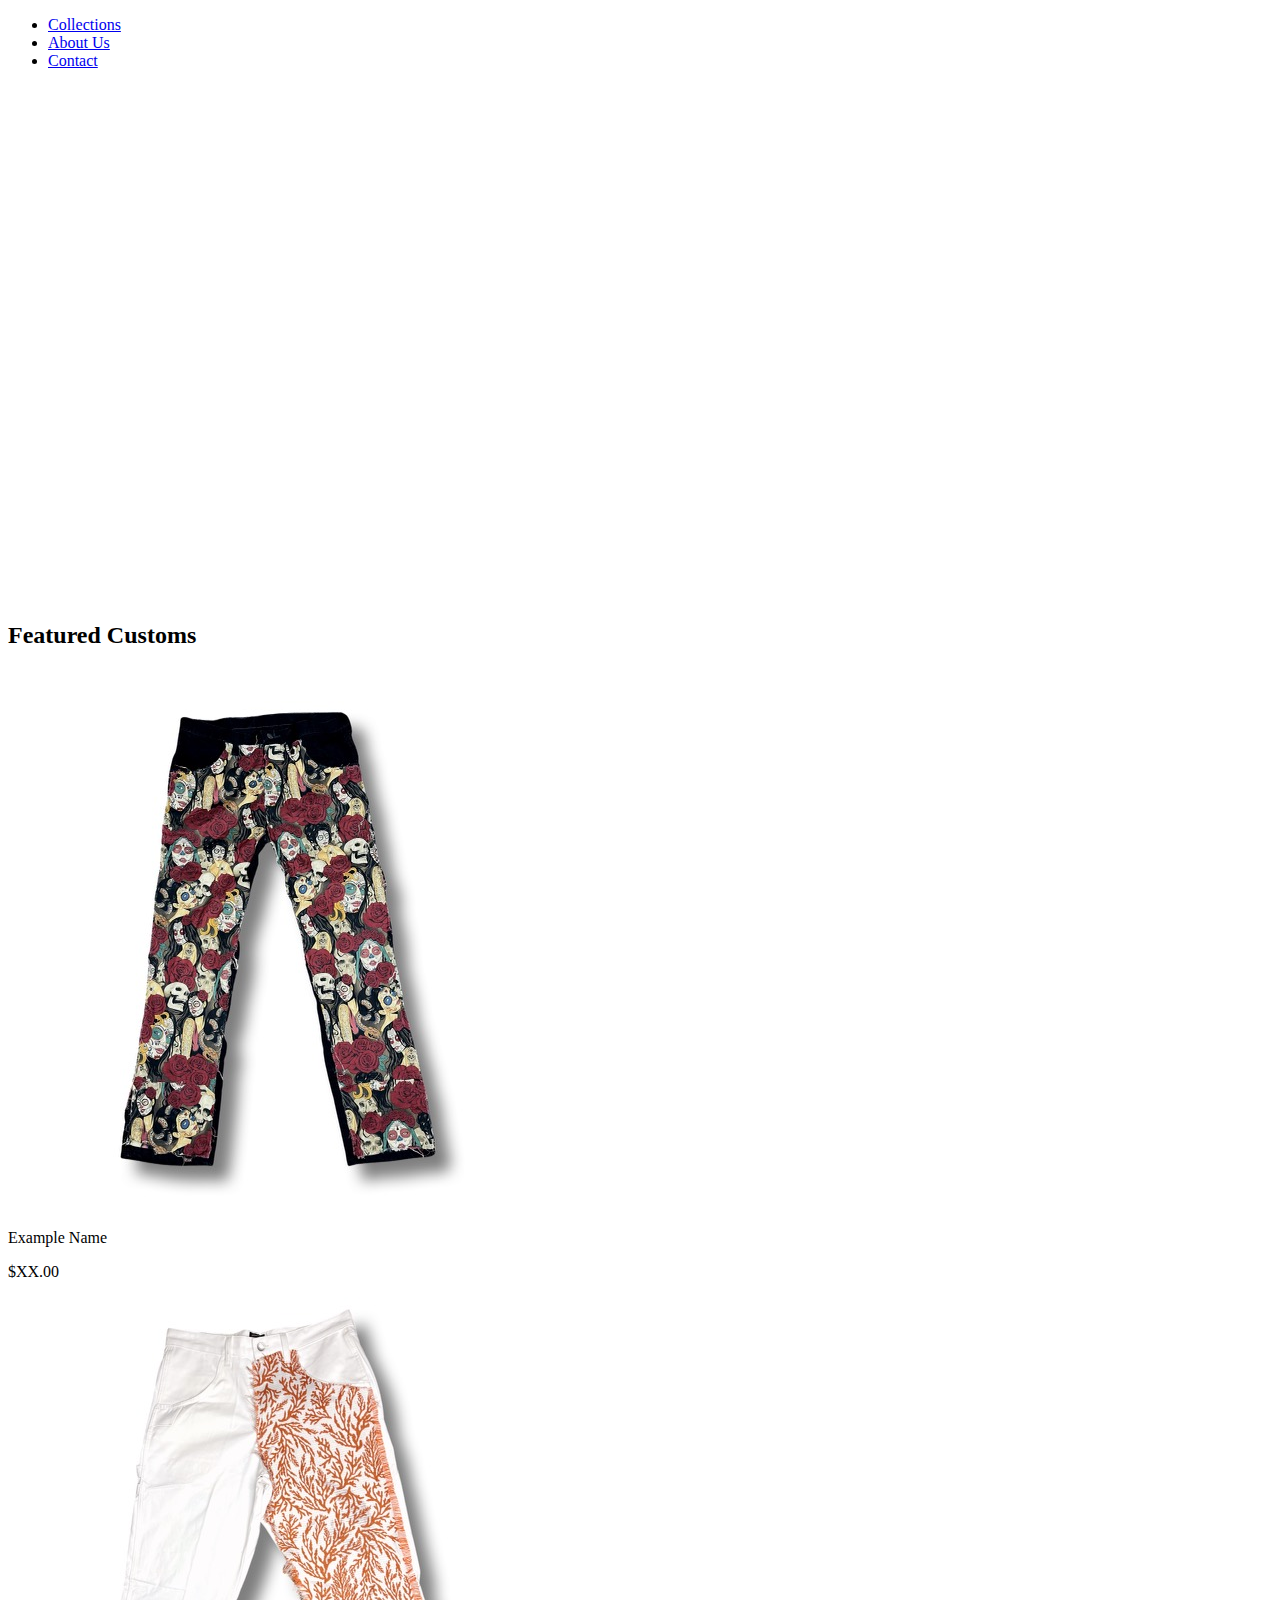
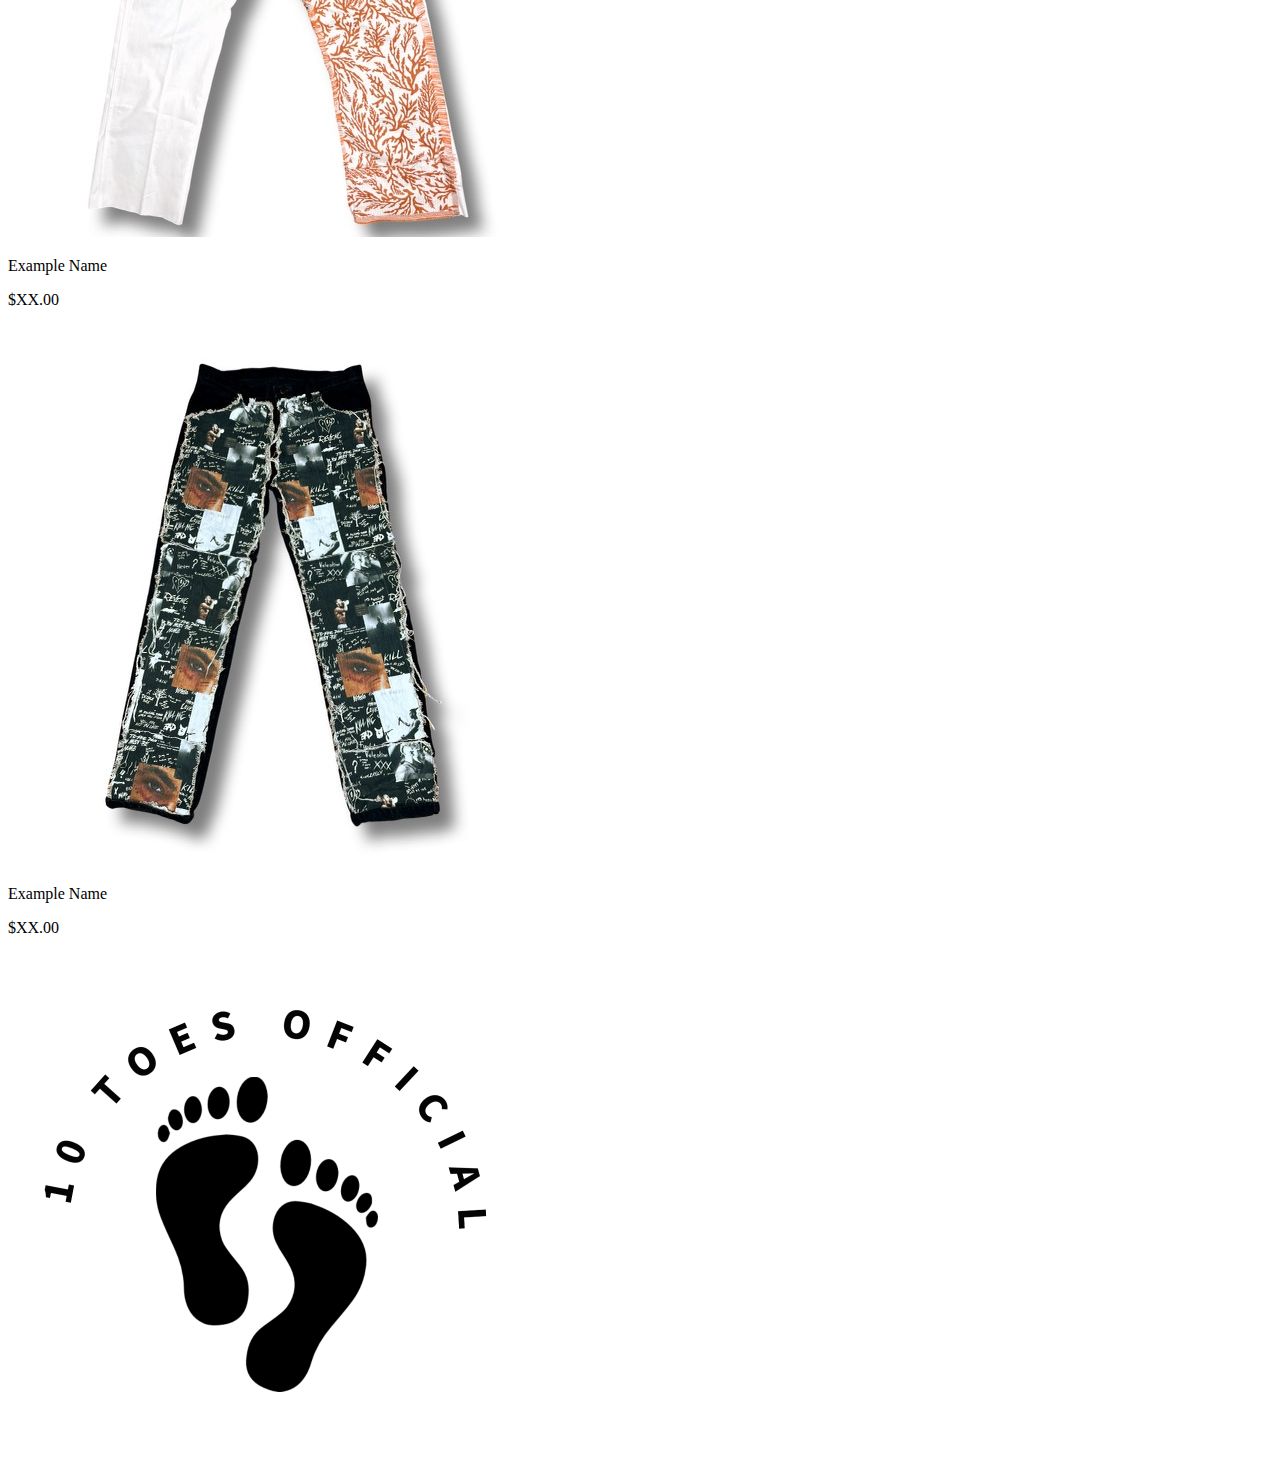
==== index.html @ 4c3ed5a7 "modified" ====
<!DOCTYPE html>
<html lang="en">
<head>
<title>10 Toes</title>
    <meta charset="utf-8">
    <meta name="robots" content="noindex, nofollow">
    <link rel="stylesheet" href="style.css">
</head>
<body>
    <div id="wrapper">
    <header>
        <nav>
            <ul>
                <li><a href="collections.html">Collections</a></li>
                <li><a href="aboutus.html">About Us</a></li>
                <li><a href="contact.html">Contact</a></li>
            </ul>
        </nav>
        <div class="logo"><a href="index.html"><img src="Imgs/WhiteLogo.png" alt="10 Toes Logo"></a></div>
        <div class="header-right"></div>
    </header>
    <div id="hero"></div>
    <main>
        <h2>Featured Customs</h2>
        <div class="slider">
            <div class="productCard">
                <img src="Imgs/IMG_1849.jpeg" alt="Skull Pants">
                <p>Example Name</p>
                <p>$XX.00</p>
            </div>
            <div class="productCard">
                <img src="Imgs/IMG_2151.jpeg" alt="White Pants">
                <p>Example Name</p>
                <p>$XX.00</p>
            </div>
            <div class="productCard">
                <img src="Imgs/IMG_1829.jpeg" alt="Black Pants">
                <p>Example Name</p>
                <p>$XX.00</p>
            </div>
        </div>
    </main>  
    <footer>
        <div class="socials">
            <a src="https://instagram.com/10toes._.official/"><span></span></a>
        </div>
        <div class="logo"><a href="index.html"><img src="Imgs/BlackLogo.png" alt="10 Toes Logo"></a></div>
        <div class="email"></div>
    </footer>
    </div>
</body>
</html>
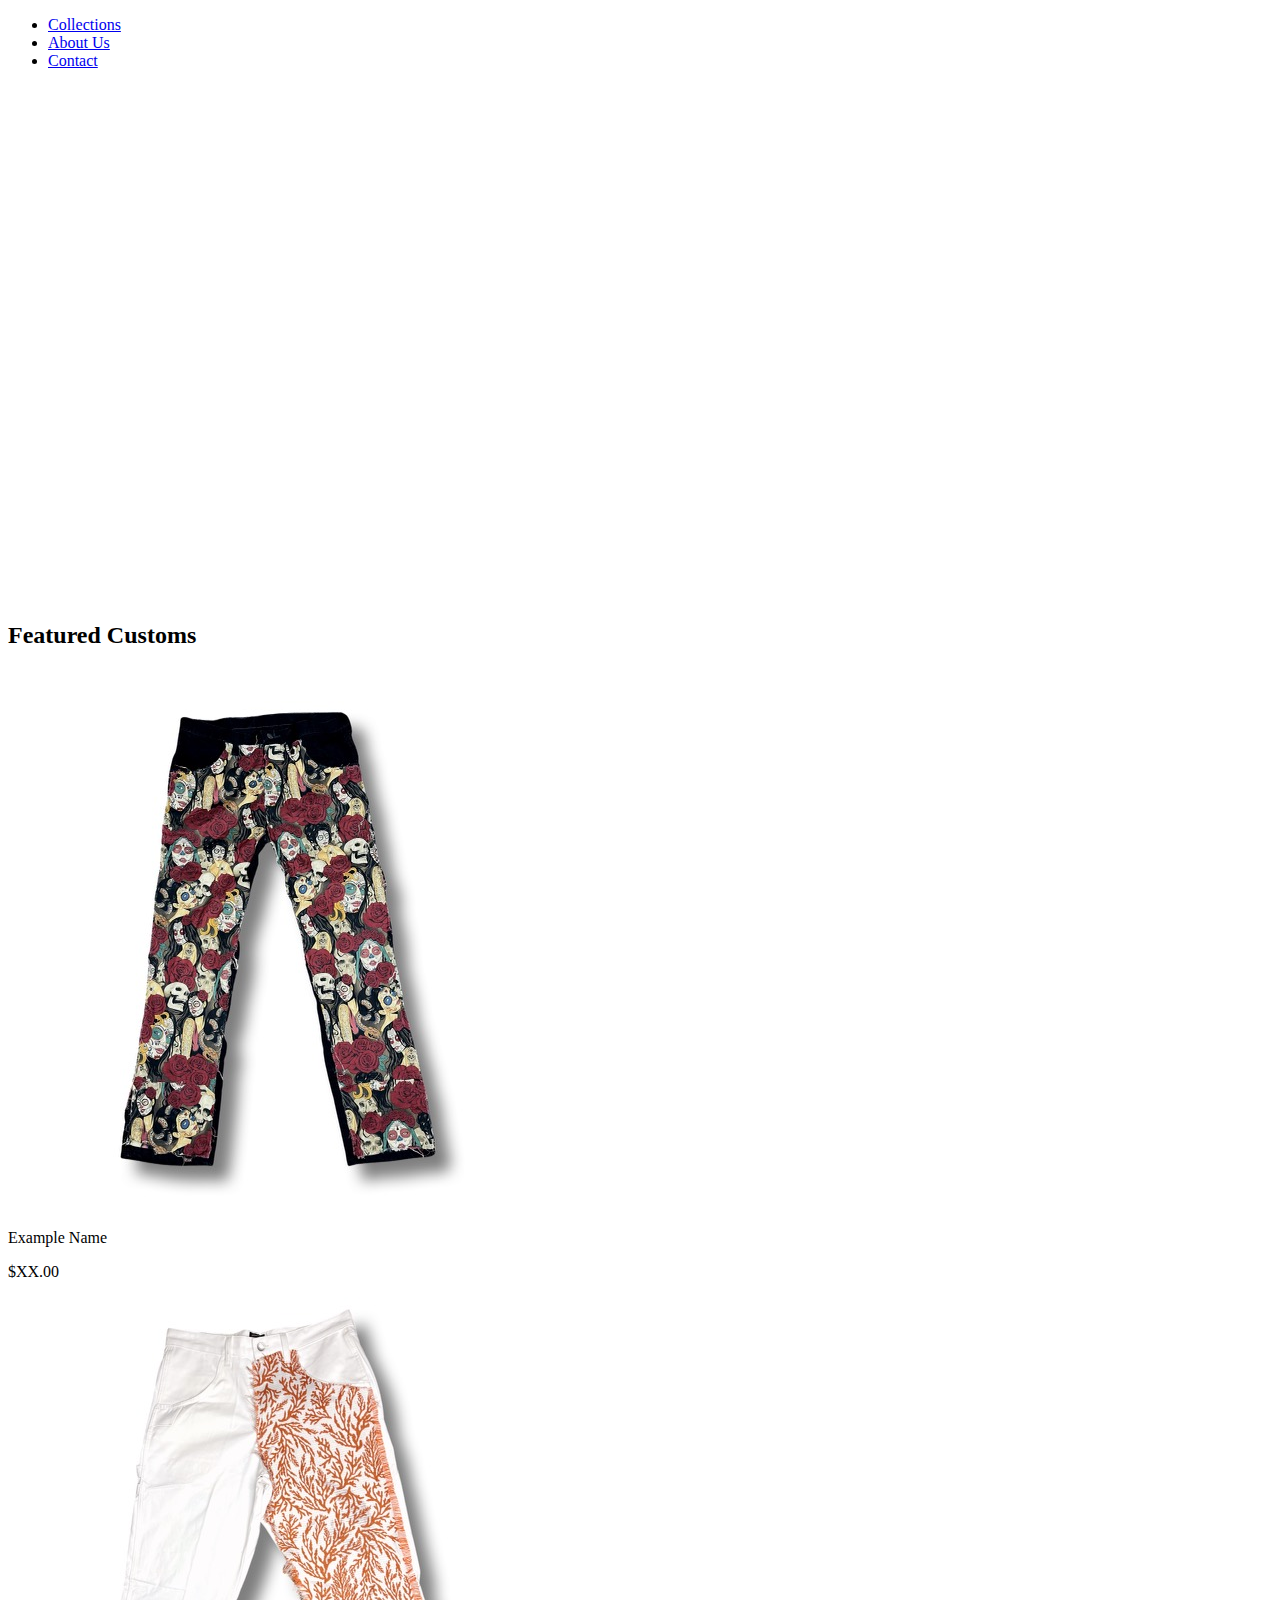
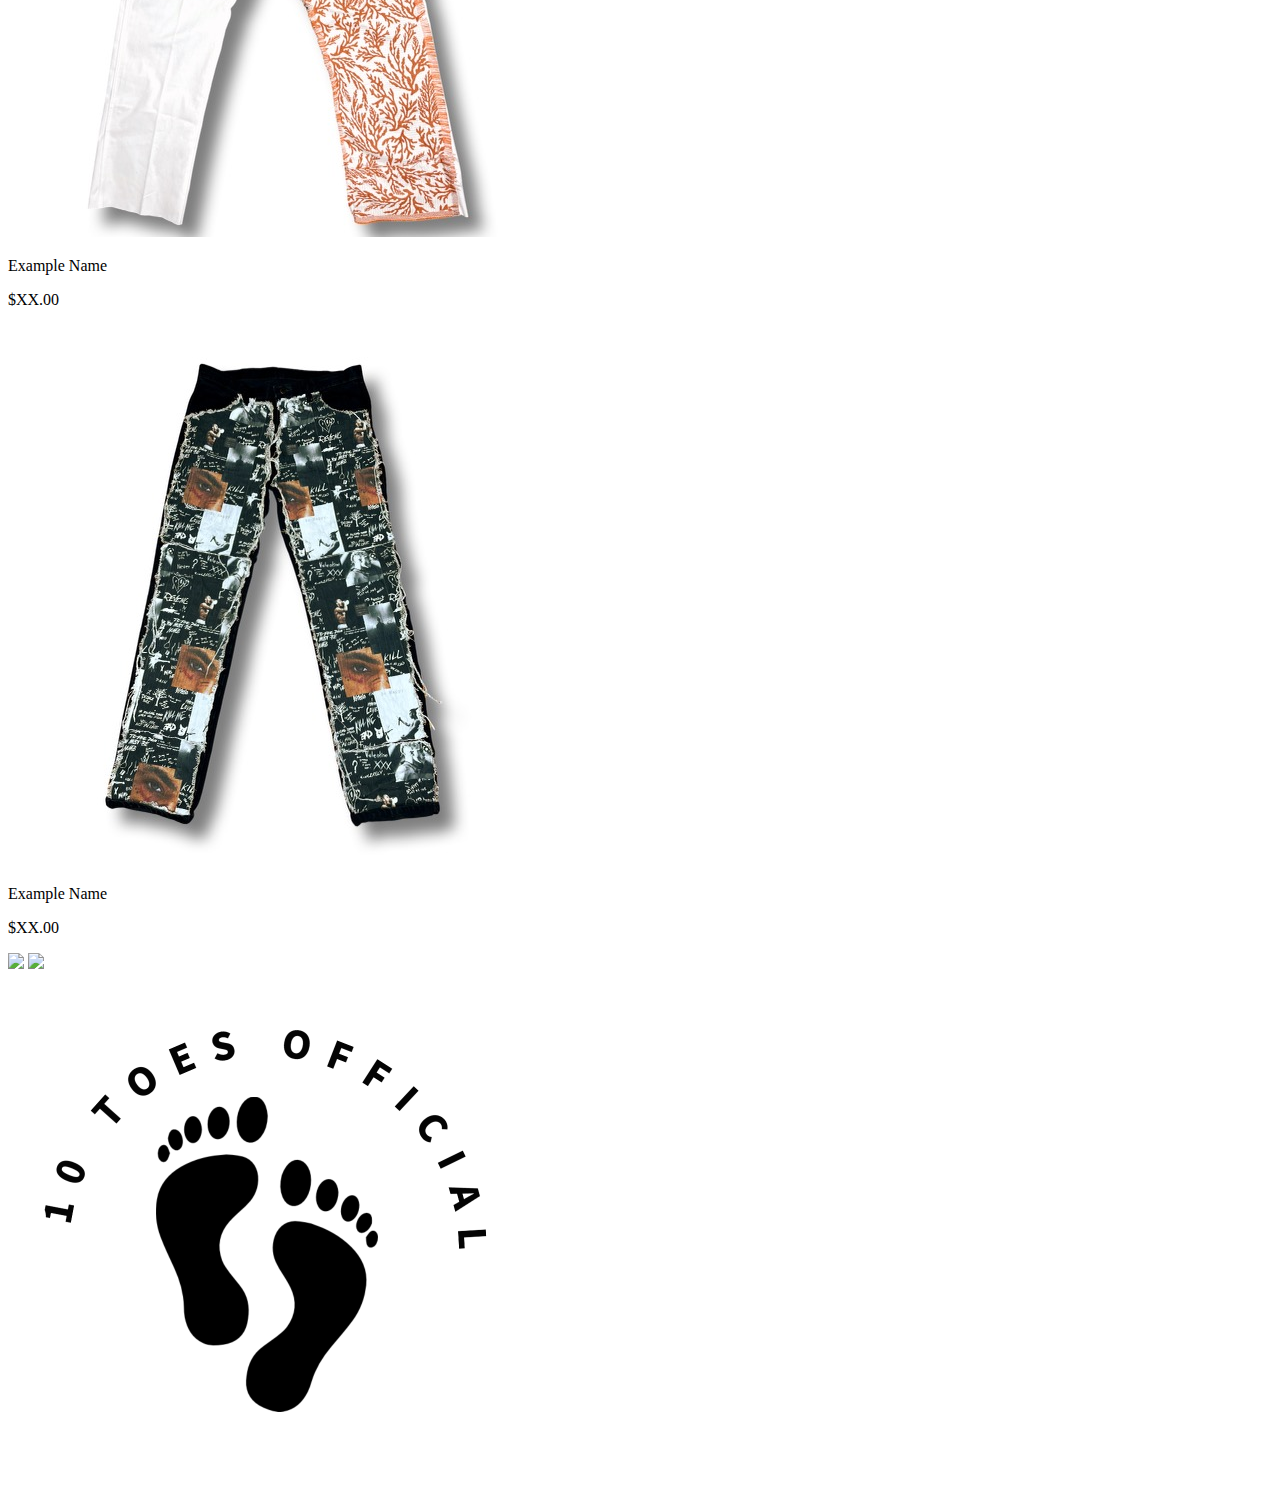
==== commit 5c9be283: "modified" ====
--- a/index.html
+++ b/index.html
@@ -16,7 +16,7 @@
                 <li><a href="contact.html">Contact</a></li>
             </ul>
         </nav>
-        <div class="logo"><a href="index.html"><img src="Imgs/WhiteLogo.png" alt="10 Toes Logo"></a></div>
+        <div class="logo"><a href="index.html" target=""><img src="Imgs/WhiteLogo.png" alt="10 Toes Logo"></a></div>
         <div class="header-right"></div>
     </header>
     <div id="hero"></div>
@@ -42,7 +42,8 @@
     </main>  
     <footer>
         <div class="socials">
-            <a src="https://instagram.com/10toes._.official/"><span></span></a>
+            <a src="https://instagram.com/10toes._.official/"><img src="Imgs/instagram.png"></a>
+            <a href="tel:+13858817124"><img src="Imgs/telephone.png"></a> 
         </div>
         <div class="logo"><a href="index.html"><img src="Imgs/BlackLogo.png" alt="10 Toes Logo"></a></div>
         <div class="email"></div>
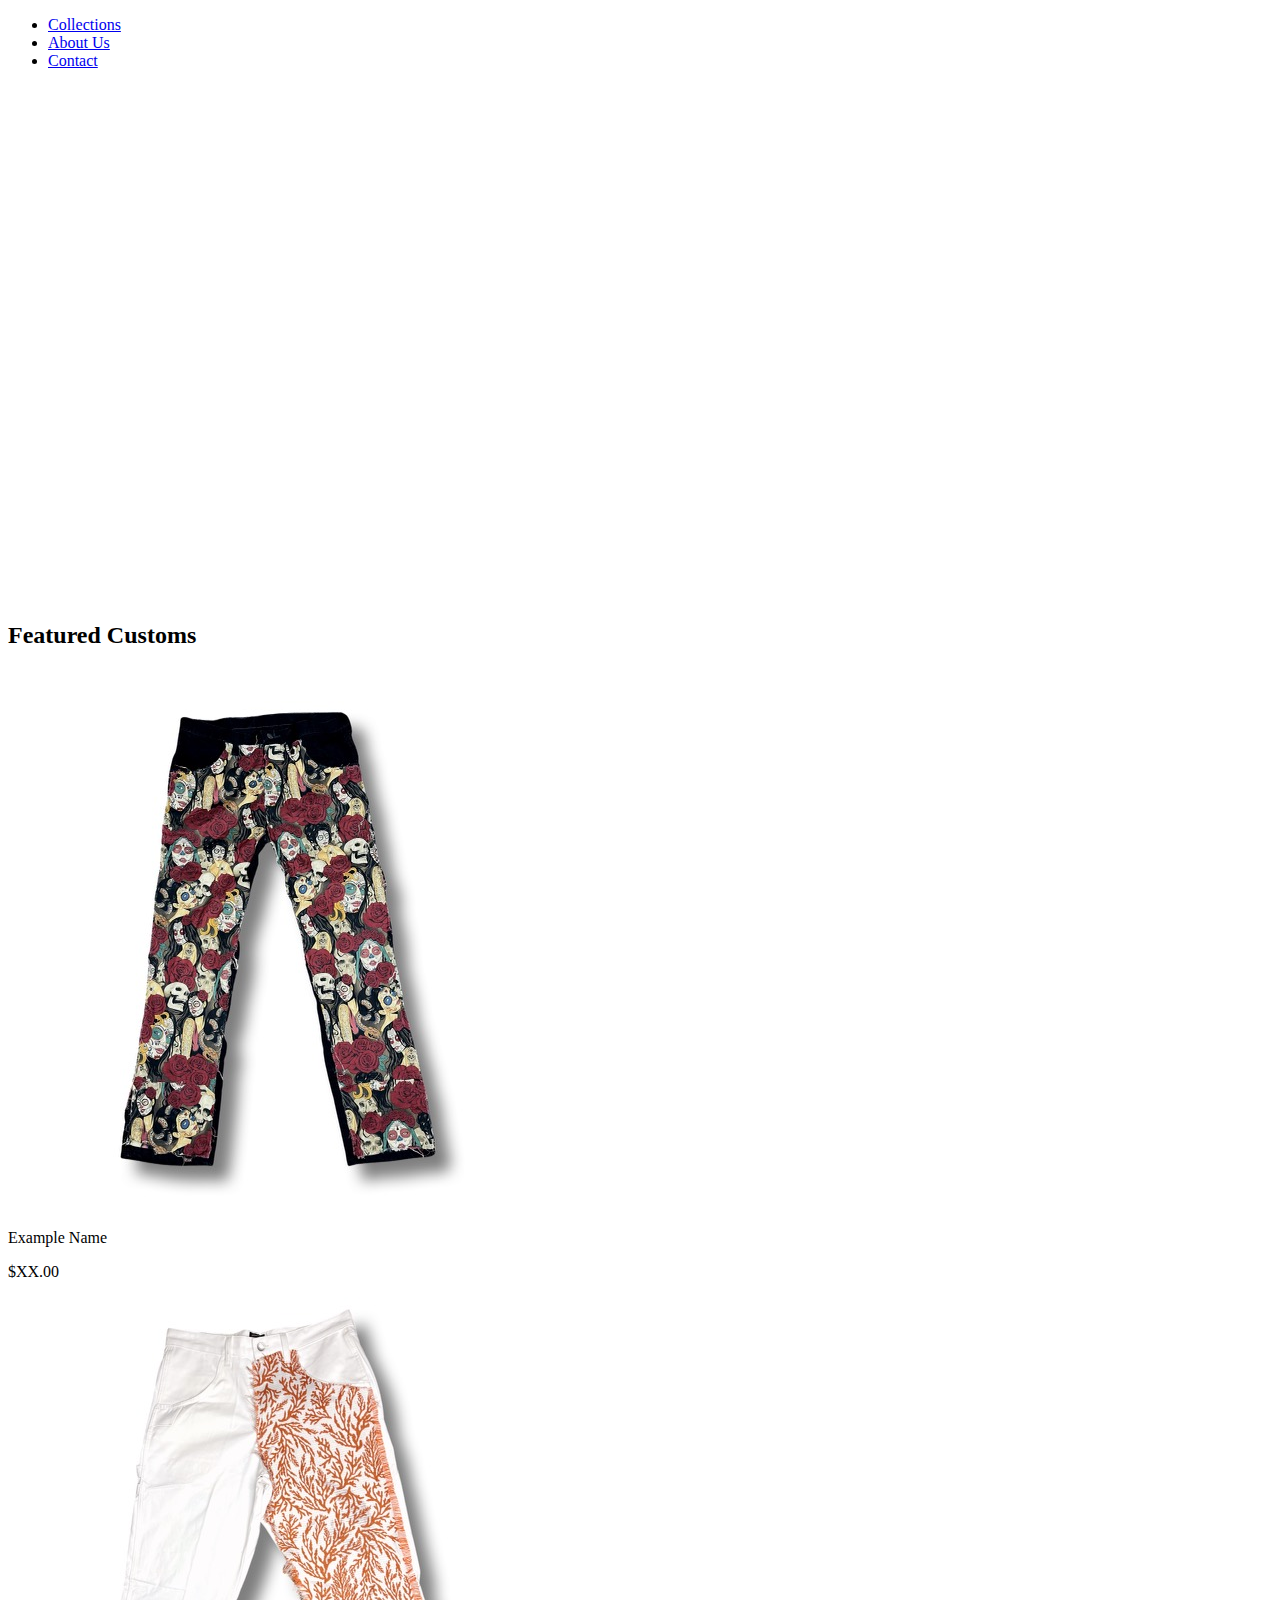
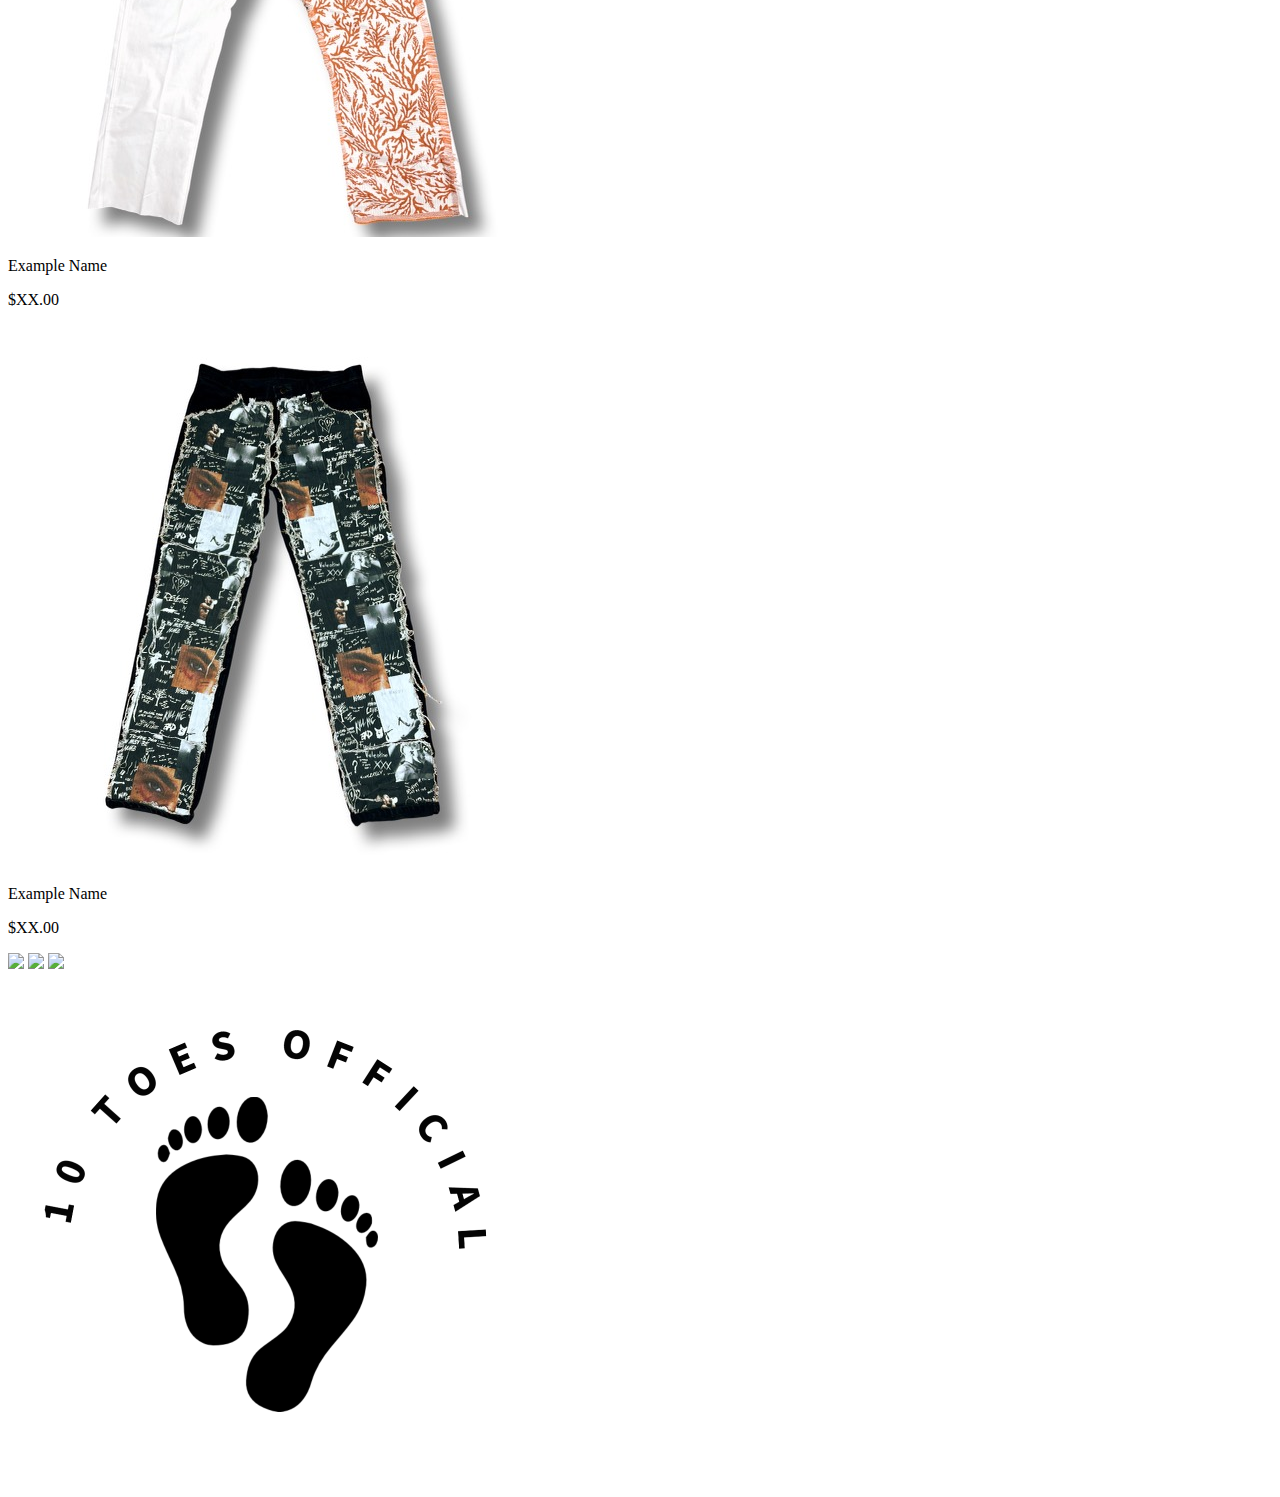
==== commit 562c8ecc: "socials modified" ====
--- a/index.html
+++ b/index.html
@@ -42,8 +42,9 @@
     </main>  
     <footer>
         <div class="socials">
-            <a src="https://instagram.com/10toes._.official/"><img src="Imgs/instagram.png"></a>
-            <a href="tel:+13858817124"><img src="Imgs/telephone.png"></a> 
+            <a href="https://instagram.com/10toes._.official/" target="_blank"><img src="Imgs/instagram.png"></a>
+            <a href="tel:+13858817124"><img src="Imgs/telephone.png"></a>
+            <a href="mailto: 422.gisela@gmail.com"><img src="Imgs/mail.png"></a> 
         </div>
         <div class="logo"><a href="index.html"><img src="Imgs/BlackLogo.png" alt="10 Toes Logo"></a></div>
         <div class="email"></div>
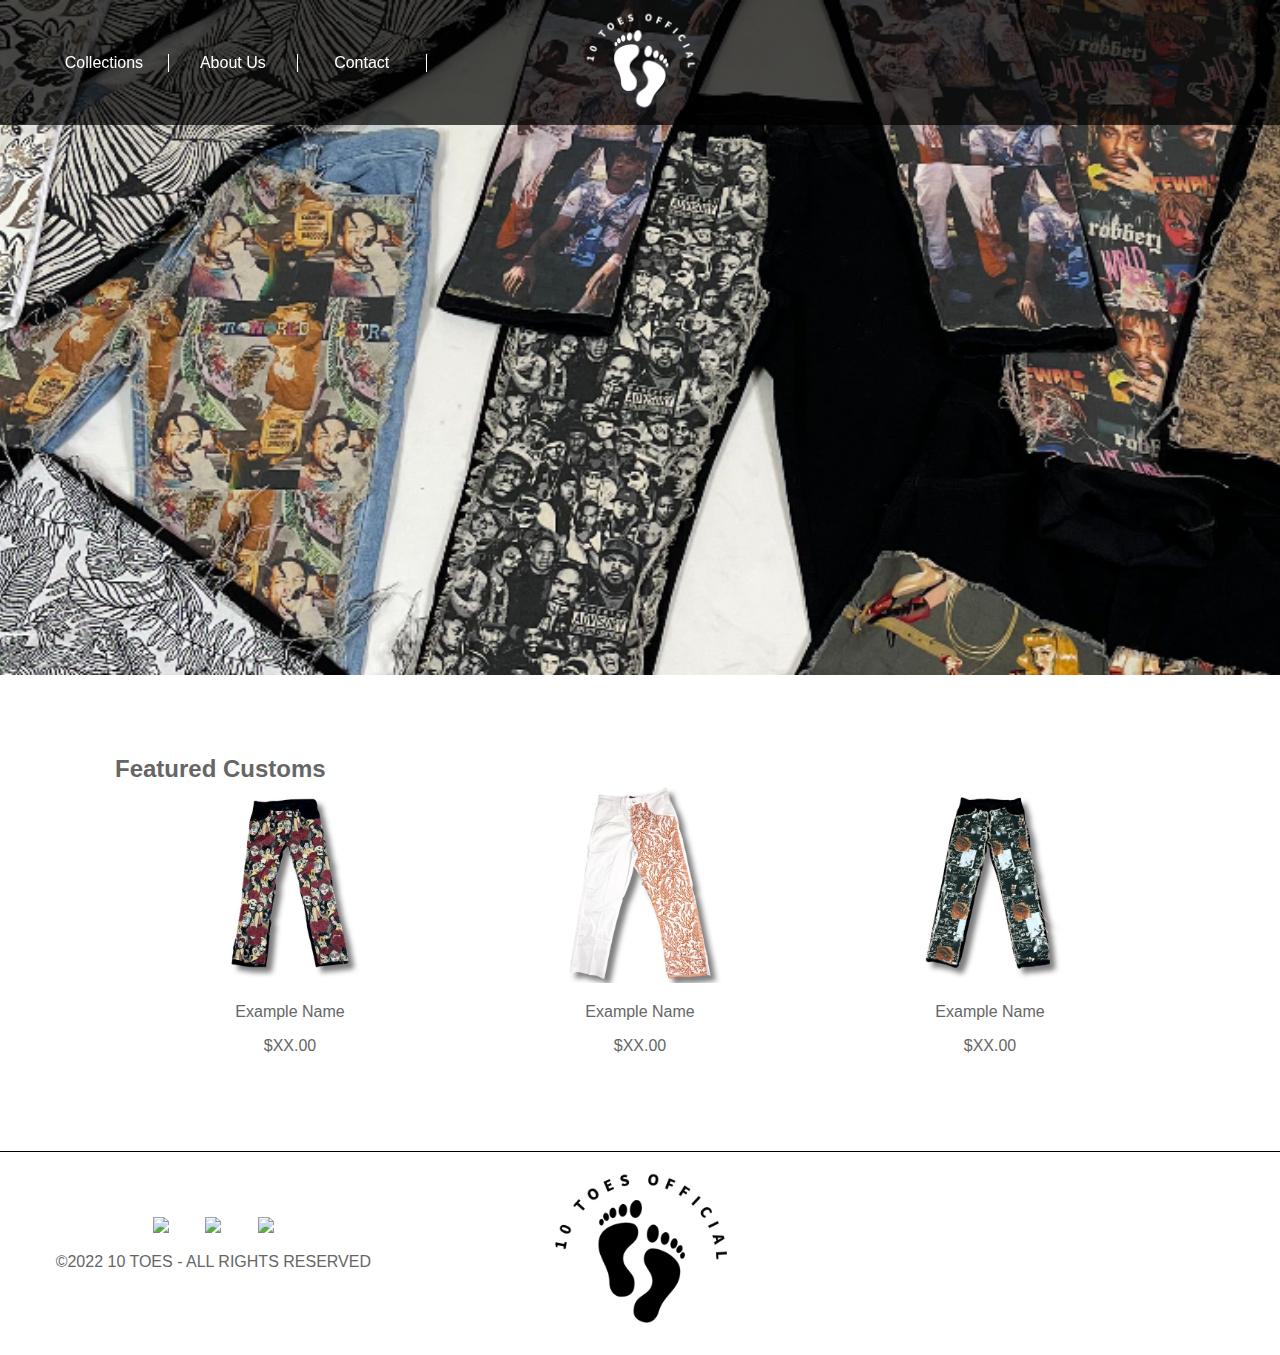
==== commit 3a942c32: "modified" ====
--- a/index.html
+++ b/index.html
@@ -45,6 +45,7 @@
             <a href="https://instagram.com/10toes._.official/" target="_blank"><img src="Imgs/instagram.png"></a>
             <a href="tel:+13858817124"><img src="Imgs/telephone.png"></a>
             <a href="mailto: 422.gisela@gmail.com"><img src="Imgs/mail.png"></a> 
+            <p>&copy;2022 10 TOES - ALL RIGHTS RESERVED</p>
         </div>
         <div class="logo"><a href="index.html"><img src="Imgs/BlackLogo.png" alt="10 Toes Logo"></a></div>
         <div class="email"></div>
--- a/style.css
+++ b/style.css
@@ -0,0 +1,110 @@
+* { box-sizing: border-box; }
+
+#wrapper {
+    display: grid;
+    grid-auto-rows: minmax(0px, auto);
+    grid-template-columns: minmax(0px, 1fr) repeat(6, minmax(0, 175px)) minmax(0px, 1fr);
+}
+#hero {
+    background: no-repeat url('Imgs/JeansBanner.png');
+    background-size: cover;
+    background-position: center;
+    background-attachment: fixed;
+    height: 675px;
+    grid-row: 1 / 3;
+    grid-column: 1 / 9;
+}
+body {
+    background-color: #FFFFFF;
+    background-attachment: fixed;
+    color: #666666;
+    font-family: Verdana, Arial, sans-serif;
+    margin: 0;
+}
+header {
+    background: rgba(0, 0, 0, 0.7);
+    position: sticky;
+    height: 125px;
+    top: 0px;
+    grid-row: 1 / 2;
+    grid-column: 1 / -1;
+    display:flex;
+}
+
+nav {
+    width:100%;
+    margin: auto;
+}
+    nav ul{
+    margin: 0;
+    display: flex;
+    flex-flow: row nowrap;
+    list-style-type: none;
+    
+    }
+    nav li{
+    border-right: #FFFFFF solid 1px;
+    width: 100%;
+    }
+    nav ul li a{
+    text-decoration: none;
+    color: #FFFFFF;
+    display: block;
+    text-align: center;
+    }
+    nav a:hover {
+    transition-property:  2s;
+    }
+
+.logo {
+    width:100%;
+    text-align: center;
+}
+    .logo img {
+    height:100%;
+    } 
+
+.header-right {
+    width:100%
+}
+    
+main {
+    grid-row: 3 / 4;
+    grid-column: 2 / 8;
+    padding: 80px 0;
+}
+h2 {
+    margin: 0;
+}
+.slider{
+    background-color: #FFFFFF;
+    display: flex;
+}
+    .productCard{
+        width: 100%;
+        text-align: center;
+    }
+    .productCard img{
+        height: 200px;
+        width: auto;
+        margin: auto;
+    }
+
+footer {
+    border-top: #000 solid 1px;
+    height:200px;
+    grid-row: 4 / 5;
+    grid-column: 1 / -1;
+    display: flex;
+}
+    .socials{
+        width: 100%;
+        text-align: center;
+        margin: auto;
+    }
+    .socials a{
+        padding: 1em;
+    }
+    .email{
+        width: 100%;
+    }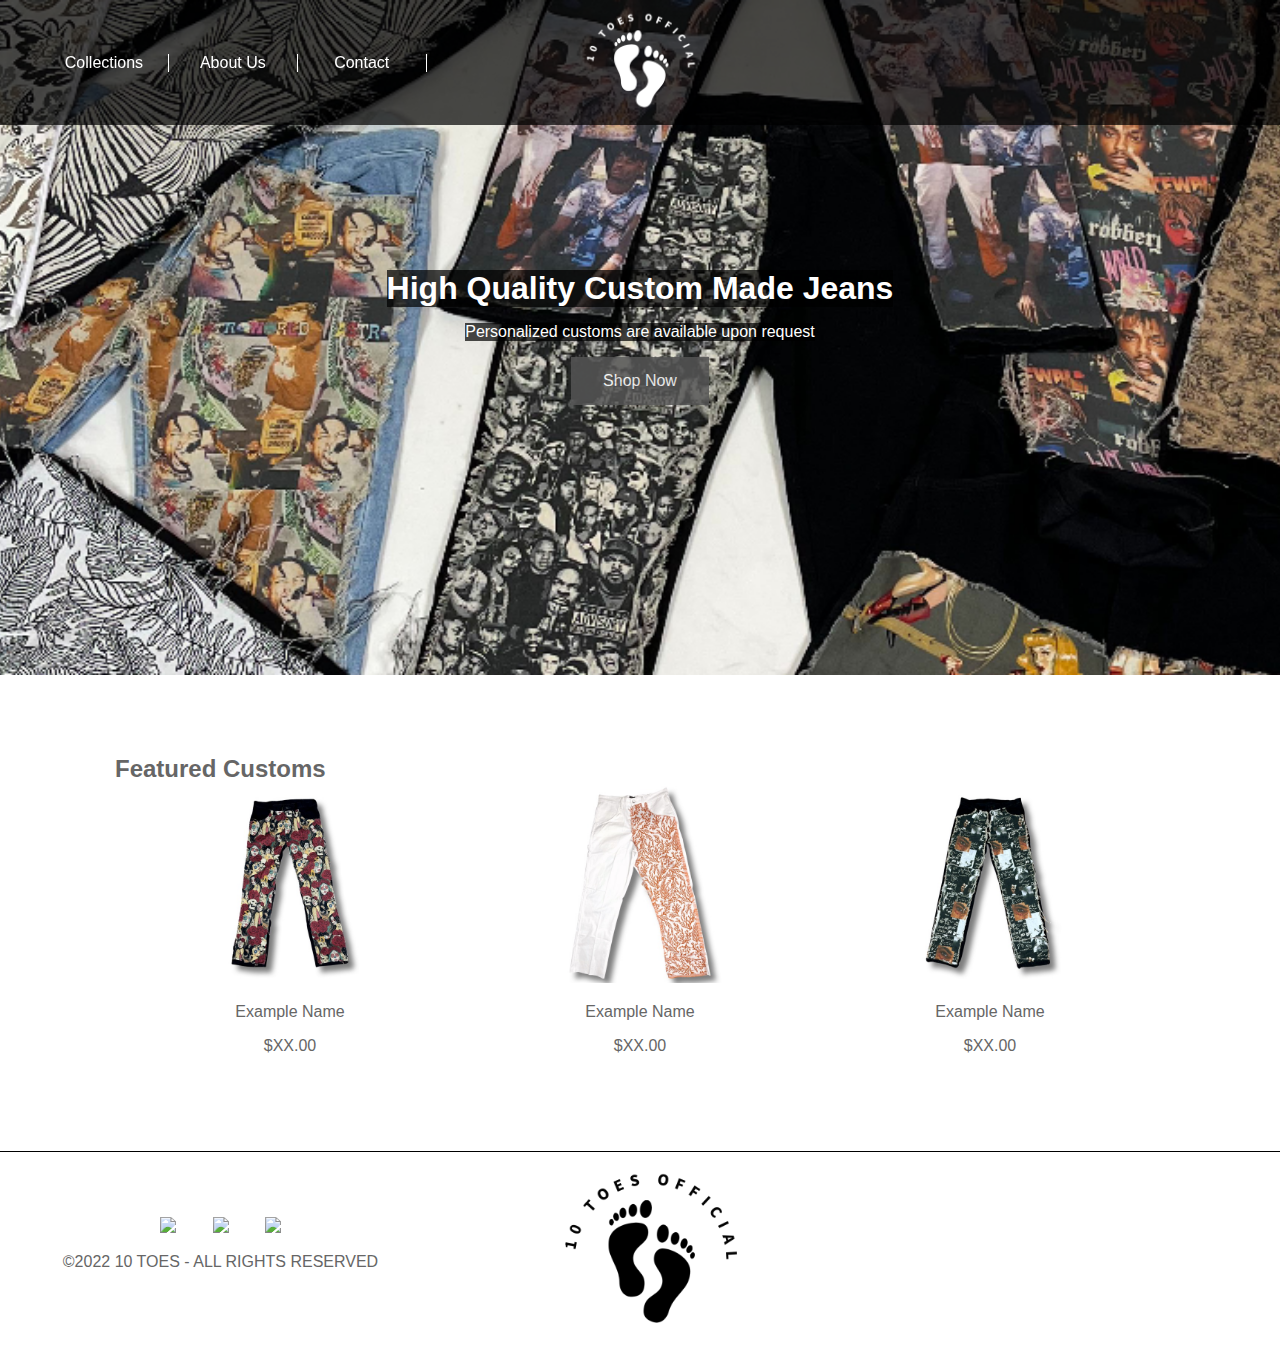
==== commit b7b07693: "hero modified" ====
--- a/index.html
+++ b/index.html
@@ -19,7 +19,11 @@
         <div class="logo"><a href="index.html" target=""><img src="Imgs/WhiteLogo.png" alt="10 Toes Logo"></a></div>
         <div class="header-right"></div>
     </header>
-    <div id="hero"></div>
+    <div id="hero">
+        <h1>High Quality Custom Made Jeans</h1>
+        <p>Personalized customs are available upon request</p>
+        <div class="button"><a href="collections.html">Shop Now</a></div>
+    </div>
     <main>
         <h2>Featured Customs</h2>
         <div class="slider">
--- a/style.css
+++ b/style.css
@@ -11,9 +11,44 @@
     background-position: center;
     background-attachment: fixed;
     height: 675px;
+    display: flex;
+    flex-direction: column;
+    align-items: center;
+    justify-content: center;
     grid-row: 1 / 3;
     grid-column: 1 / 9;
+    
 }
+    h1 {
+    background-color: rgba(0, 0, 0, 0.7);
+    color: #FFFFFF;
+    display: inline-block;
+    margin: 0;
+    }  
+    #hero p{
+        background-color: rgba(0, 0, 0, 0.7);
+        color: #FFFFFF;
+        display: inline-block;
+    }
+    .button{
+        background-color: #555;
+        opacity: 0.85;
+        border: none;
+        padding: 15px 32px;
+        text-align: center;
+        display: inline-block;
+        font-size: 16px;
+        transition-duration: 0.4s;
+    }
+    .button:hover{
+        background-color: #000;
+        opacity: 1;
+        color: #FFFFFF;
+    }
+    .button a{
+        color: #FFFFFF;
+        text-decoration: none;
+    }
 body {
     background-color: #FFFFFF;
     background-attachment: fixed;
@@ -28,7 +63,7 @@
     top: 0px;
     grid-row: 1 / 2;
     grid-column: 1 / -1;
-    display:flex;
+    display: flex;
 }
 
 nav {
@@ -67,28 +102,29 @@
 .header-right {
     width:100%
 }
-    
+  
 main {
     grid-row: 3 / 4;
     grid-column: 2 / 8;
     padding: 80px 0;
 }
-h2 {
-    margin: 0;
-}
-.slider{
-    background-color: #FFFFFF;
-    display: flex;
-}
-    .productCard{
-        width: 100%;
-        text-align: center;
+
+    h2 {
+        margin: 0;
     }
-    .productCard img{
-        height: 200px;
-        width: auto;
-        margin: auto;
+    .slider{
+        background-color: #FFFFFF;
+        display: flex;
     }
+        .productCard{
+            width: 100%;
+            text-align: center;
+        }
+        .productCard img{
+            height: 200px;
+            width: auto;
+            margin: auto;
+        }
 
 footer {
     border-top: #000 solid 1px;
@@ -101,6 +137,7 @@
         width: 100%;
         text-align: center;
         margin: auto;
+        padding: 1em;
     }
     .socials a{
         padding: 1em;
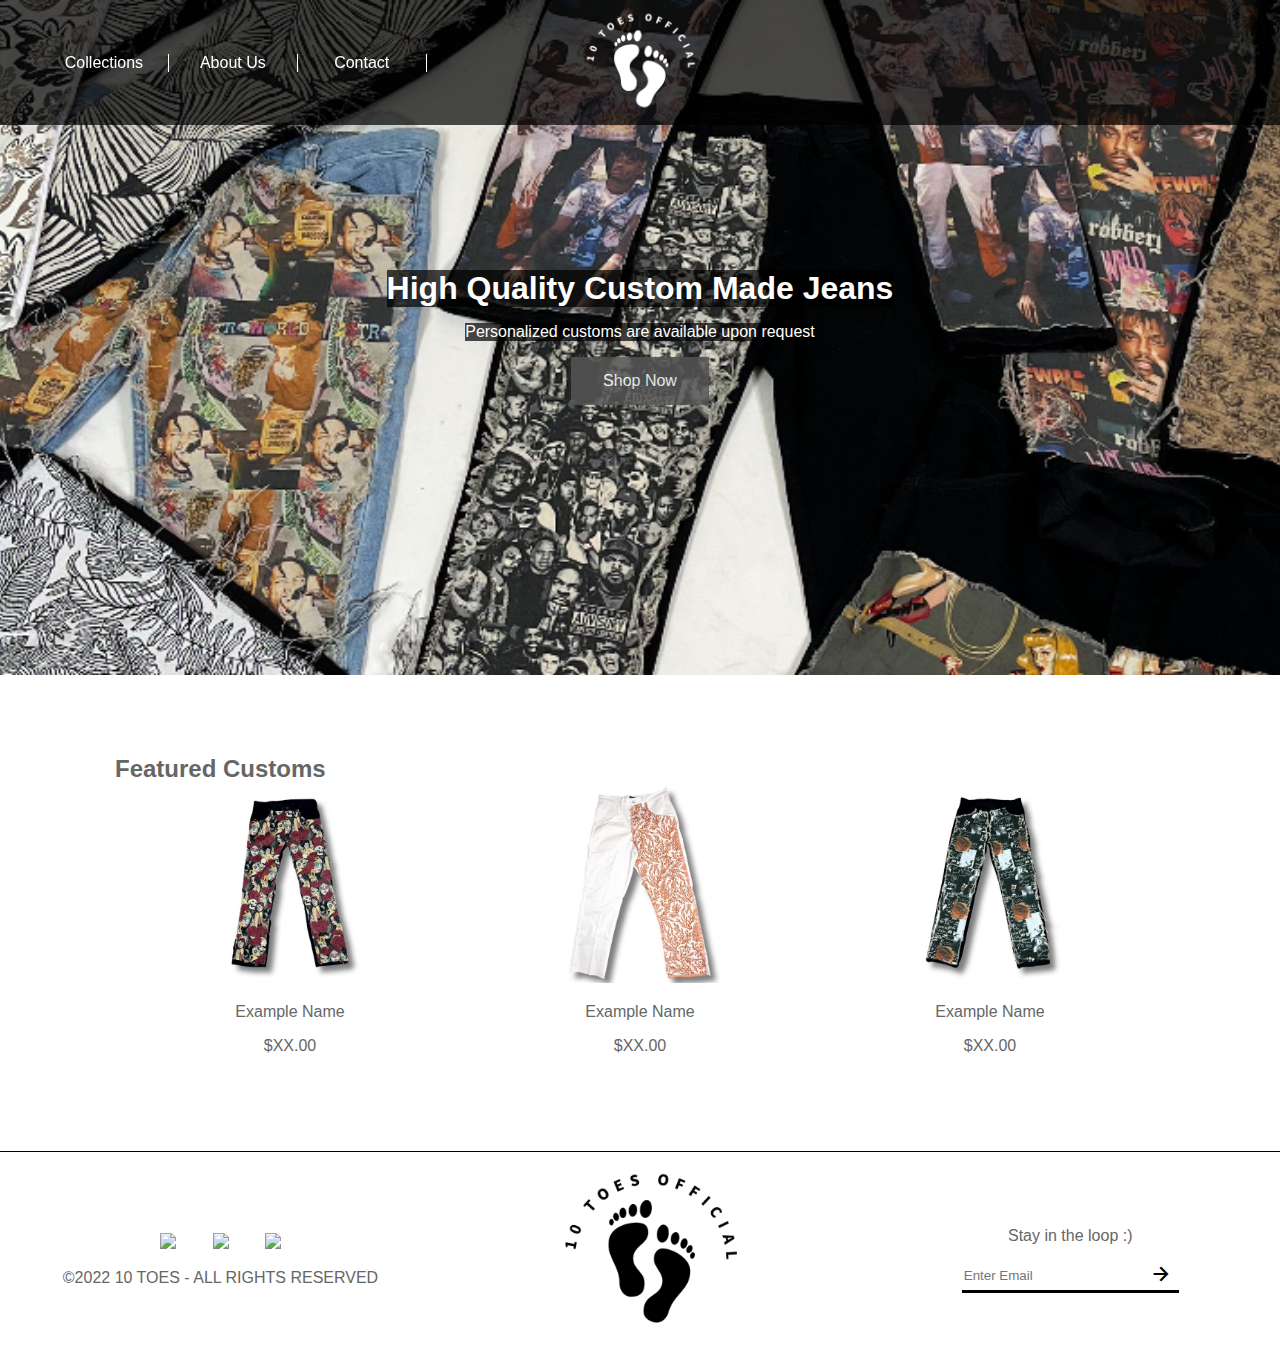
==== commit ca6431c3: "email form added" ====
--- a/index.html
+++ b/index.html
@@ -4,6 +4,7 @@
 <title>10 Toes</title>
     <meta charset="utf-8">
     <meta name="robots" content="noindex, nofollow">
+    <link rel="stylesheet" href="https://fonts.googleapis.com/css2?family=Material+Symbols+Outlined:opsz,wght,FILL,GRAD@20..48,100..700,0..1,-50..200" />
     <link rel="stylesheet" href="style.css">
 </head>
 <body>
@@ -46,13 +47,21 @@
     </main>  
     <footer>
         <div class="socials">
-            <a href="https://instagram.com/10toes._.official/" target="_blank"><img src="Imgs/instagram.png"></a>
-            <a href="tel:+13858817124"><img src="Imgs/telephone.png"></a>
-            <a href="mailto: 422.gisela@gmail.com"><img src="Imgs/mail.png"></a> 
+            <div id="icons">
+                <a href="https://instagram.com/10toes._.official/" target="_blank"><img src="Imgs/instagram.png"></a>
+                <a href="tel:+13858817124"><img src="Imgs/telephone.png"></a> 
+                <a href="mailto:422.gisela@gmail.com"><img src="Imgs/mail.png"></a> 
+            </div>
             <p>&copy;2022 10 TOES - ALL RIGHTS RESERVED</p>
         </div>
         <div class="logo"><a href="index.html"><img src="Imgs/BlackLogo.png" alt="10 Toes Logo"></a></div>
-        <div class="email"></div>
+        <div class="email">
+            <p>Stay in the loop :)</p>
+            <form action="mailto:422.gisela@gmail.com" method="get" enctype="text/plain">
+            <div class="emailBar">
+                <input type="email" id="email" placeholder="Enter Email" autocapitalize="off" autocorrect="off" required>
+                <button type="submit" name="submit"><span class="material-symbols-outlined">arrow_forward</span></button>
+            </div>
     </footer>
     </div>
 </body>
--- a/style.css
+++ b/style.css
@@ -138,10 +138,52 @@
         text-align: center;
         margin: auto;
         padding: 1em;
+        flex-direction: column;
+    }
+    #icons {
+        padding: 1em;
     }
     .socials a{
         padding: 1em;
     }
+    .socials p{
+        margin: 0;
+    }
     .email{
         width: 100%;
-    }+        text-align: center;
+        margin: auto;
+    }
+    .emailBar{
+        border-bottom: #000 solid 3px;
+        display: inline-flex;
+        align-items: center;
+        
+    }
+    #email{
+        border: none;
+        vertical-align: middle;
+        
+    }
+    .emailBar button{
+        background-color: #FFFFFF;
+        border: none;
+    }
+
+.material-symbols-outlined {
+  font-variation-settings:
+  'FILL' 0,
+  'wght' 500,
+  'GRAD' 0,
+  'opsz' 20
+}
+
+    @media only screen and (max-width: 600px){
+        header{
+            height: 15vh;
+        }
+        #hero {
+            height: 75vh;
+        }
+    }
+    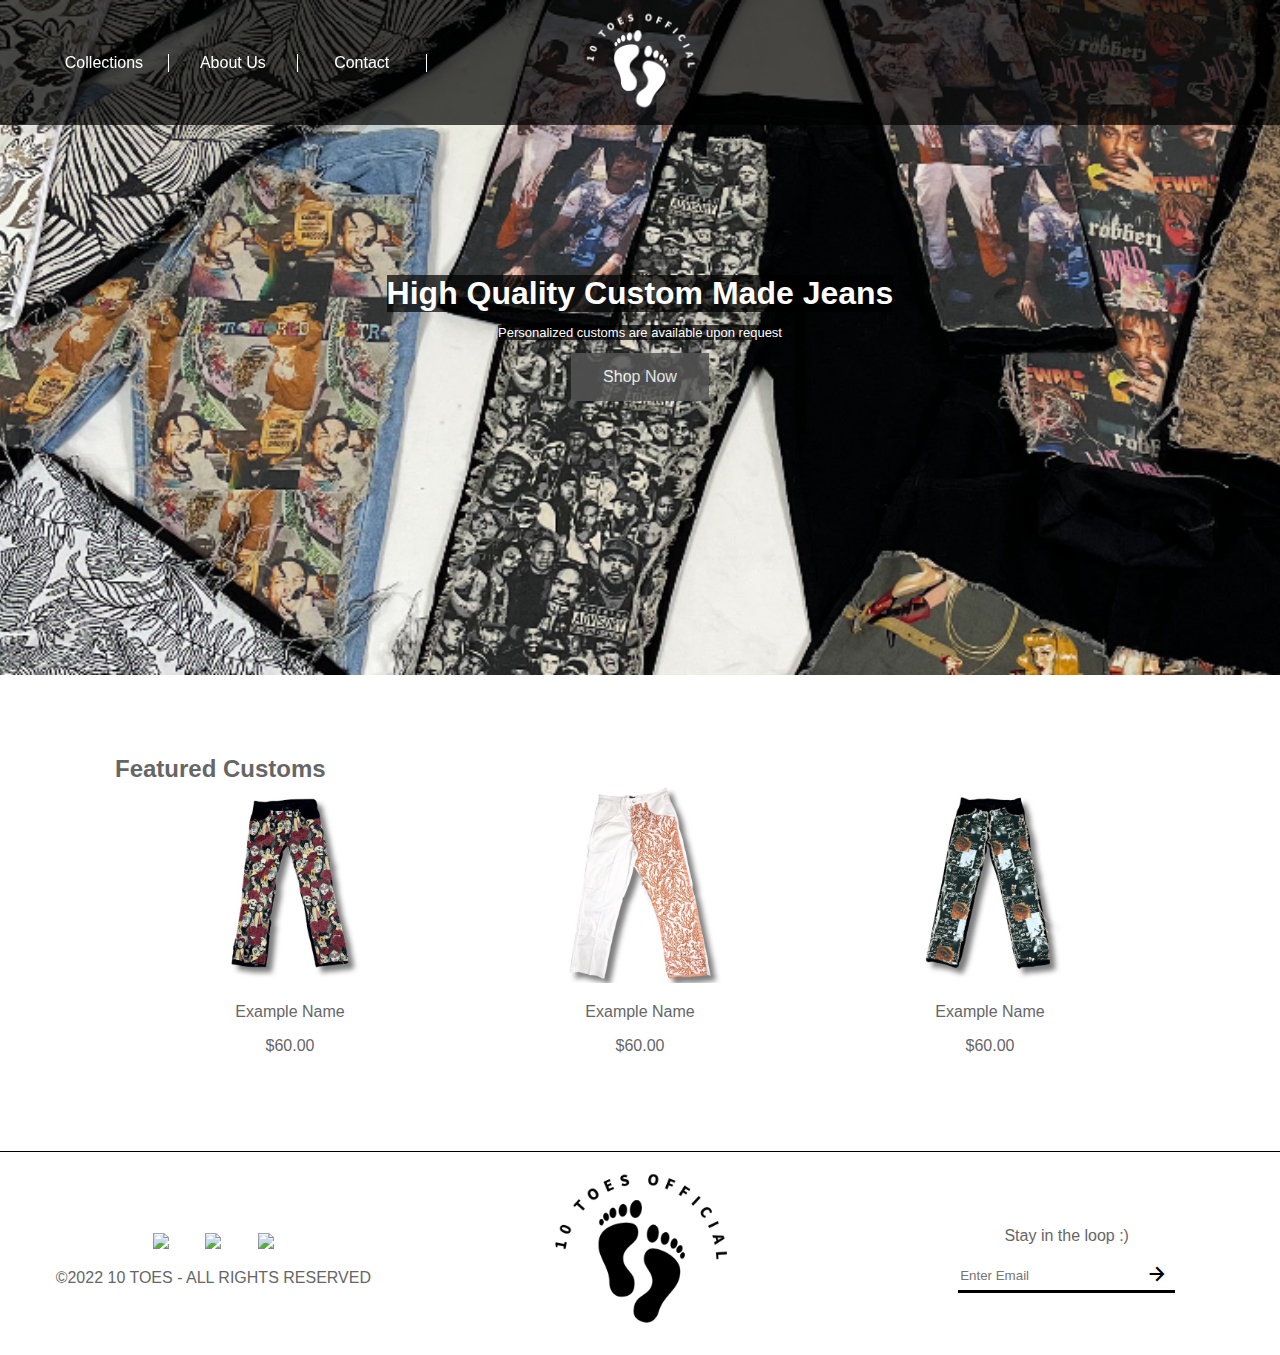
==== commit f7667e46: "updated project" ====
--- a/index.html
+++ b/index.html
@@ -3,6 +3,7 @@
 <head>
 <title>10 Toes</title>
     <meta charset="utf-8">
+    <meta name="viewport" content="width=device-width, initial-scale=1.0"> 
     <meta name="robots" content="noindex, nofollow">
     <link rel="stylesheet" href="https://fonts.googleapis.com/css2?family=Material+Symbols+Outlined:opsz,wght,FILL,GRAD@20..48,100..700,0..1,-50..200" />
     <link rel="stylesheet" href="style.css">
@@ -11,14 +12,30 @@
     <div id="wrapper">
     <header>
         <nav>
+            <div class="hamburger-lines" onclick="menu()">
+                <span class="line line1"></span>
+                <span class="line line2"></span>
+                <span class="line line3"></span>
+            </div> 
+            <ul class = "items" style="display:none;">
+                <li><a href="collections.html">Collections</a></li>
+                <li><a href="aboutus.html">About Us</a></li>
+                <li><a href="contact.php">Contact</a></li>
+            </ul>
             <ul>
                 <li><a href="collections.html">Collections</a></li>
                 <li><a href="aboutus.html">About Us</a></li>
                 <li><a href="contact.html">Contact</a></li>
             </ul>
         </nav>
-        <div class="logo"><a href="index.html" target=""><img src="Imgs/WhiteLogo.png" alt="10 Toes Logo"></a></div>
-        <div class="header-right"></div>
+        <div class="logo"><a href="index.html"><img src="Imgs/WhiteLogo.png" alt="10 Toes Logo"></a></div>
+        <div class="header-right">
+            <div class="ec-cart-widget"></div>
+            <div>
+                <script data-cfasync="false" type="text/javascript" src="https://app.ecwid.com/script.js?82236510&data_platform=code&data_date=2022-12-07" charset="utf-8"></script>
+                <script type="text/javascript">Ecwid.init();</script>
+            </div>
+        </div>
     </header>
     <div id="hero">
         <h1>High Quality Custom Made Jeans</h1>
@@ -31,17 +48,17 @@
             <div class="productCard">
                 <img src="Imgs/IMG_1849.jpeg" alt="Skull Pants">
                 <p>Example Name</p>
-                <p>$XX.00</p>
+                <p>$60.00</p>
             </div>
             <div class="productCard">
                 <img src="Imgs/IMG_2151.jpeg" alt="White Pants">
                 <p>Example Name</p>
-                <p>$XX.00</p>
+                <p>$60.00</p>
             </div>
             <div class="productCard">
                 <img src="Imgs/IMG_1829.jpeg" alt="Black Pants">
                 <p>Example Name</p>
-                <p>$XX.00</p>
+                <p>$60.00</p>
             </div>
         </div>
     </main>  
@@ -57,12 +74,26 @@
         <div class="logo"><a href="index.html"><img src="Imgs/BlackLogo.png" alt="10 Toes Logo"></a></div>
         <div class="email">
             <p>Stay in the loop :)</p>
-            <form action="mailto:422.gisela@gmail.com" method="get" enctype="text/plain">
-            <div class="emailBar">
-                <input type="email" id="email" placeholder="Enter Email" autocapitalize="off" autocorrect="off" required>
-                <button type="submit" name="submit"><span class="material-symbols-outlined">arrow_forward</span></button>
-            </div>
+            <form method="post" name="myemailform" action="subscription.php">
+                <div class="emailBar">
+                    <input type="email" name="subemail" id="email" placeholder="Enter Email" autocapitalize="off" autocorrect="off" required>
+                    <button type="submit" name="submit"><span class="material-symbols-outlined">arrow_forward</span></button>
+                </div>
+            </form>
+        </div>
     </footer>
     </div>
 </body>
+<script>
+    function menu() {
+        const links = document.querySelector('.items');
+
+        if (links.style.display == "none") {
+            links.style.display = "flex";
+        }
+        else {
+            links.style.display = "none";
+        }
+    }
+</script>
 </html>--- a/style.css
+++ b/style.css
@@ -17,18 +17,25 @@
     justify-content: center;
     grid-row: 1 / 3;
     grid-column: 1 / 9;
-    
-}
-    h1 {
-    background-color: rgba(0, 0, 0, 0.7);
-    color: #FFFFFF;
-    display: inline-block;
-    margin: 0;
-    }  
+}
+#shophero {
+    background: no-repeat url('Imgs/AA574C7B-3605-487F-8C37-4893388C0BBC.jpg');
+    background-size: cover;
+    background-position: center;
+    background-attachment: fixed;
+    height: 675px;
+    display: flex;
+    flex-direction: column;
+    align-items: center;
+    justify-content: center;
+    grid-row: 1 / 3;
+    grid-column: 1 / 9;
+}
     #hero p{
         background-color: rgba(0, 0, 0, 0.7);
         color: #FFFFFF;
         display: inline-block;
+        font-size: small;
     }
     .button{
         background-color: #555;
@@ -63,7 +70,12 @@
     top: 0px;
     grid-row: 1 / 2;
     grid-column: 1 / -1;
-    display: flex;
+    display:flex;
+}
+#slimheader {
+    height: 50px;
+    background: #000;
+    position: sticky;
 }
 
 nav {
@@ -81,14 +93,15 @@
     border-right: #FFFFFF solid 1px;
     width: 100%;
     }
-    nav ul li a{
+    nav a{
     text-decoration: none;
     color: #FFFFFF;
     display: block;
     text-align: center;
+    transition: ease-out;
     }
     nav a:hover {
-    transition-property:  2s;
+        border-bottom: #FFFFFF 2px solid;
     }
 
 .logo {
@@ -96,19 +109,27 @@
     text-align: center;
 }
     .logo img {
-    height:100%;
+        height:100%;
+        width: auto;
     } 
 
 .header-right {
-    width:100%
-}
-  
+    width: 100%;
+    text-align: center;
+    margin: auto;
+}
+
+h1 {
+    background-color: rgba(0, 0, 0, 0.7);
+    color: #FFFFFF;
+    display: inline-block;
+    margin: 0;
+}
 main {
     grid-row: 3 / 4;
     grid-column: 2 / 8;
     padding: 80px 0;
 }
-
     h2 {
         margin: 0;
     }
@@ -125,6 +146,93 @@
             width: auto;
             margin: auto;
         }
+
+.hoverCards {
+    display: flex;
+    flex-wrap: wrap;
+    text-align: center;
+    overflow:hidden;
+    height: 100%;
+}
+
+.smallCard {
+    width: 50%;
+    position:relative;
+    overflow:hidden;
+
+}
+.smallCard img{
+    height: 600px;
+    width: 475px;
+}
+.largeCard {
+    width: 100%;
+    position:relative;
+    overflow:hidden;
+
+}
+.largeCard img{
+    height: 400px;
+    width: 1000px;
+}
+.description{
+    position: absolute;
+    left: 25px;
+    top: 0;
+    display:block;
+    text-align:center;
+    margin: auto;
+    color:#fff;
+    font-weight:bold;
+    text-decoration:none;
+    opacity: 0;
+    background:rgba(0,0,0,0);
+    transition:0.5s ease;
+}
+.center{
+    display: flex;
+    align-items: center;
+    justify-content: center;
+    height: 100%;
+ }
+.smallCard:hover .description, .largeCard:hover .description{
+    top: 0px;
+    opacity: 1;
+    background:rgba(0,0,0,0.7);
+}
+#contact {
+    display: flex;
+    flex-direction: row;
+}
+iframe {
+    width: 100%;
+}
+#flexform {
+    width: 100%;
+    display: flex;
+    flex-wrap: wrap;
+    padding-top: 10px;
+}
+#about{
+    color: #555;
+    
+}
+#name{
+    width: 50%;
+}
+#myEmail {
+    width: 50%;
+}
+#flexform div input{
+    width: 90%;
+}
+#message {
+    width: 100%;
+}
+#flexform div textarea{
+    width: 95%;
+}    
+
 
 footer {
     border-top: #000 solid 1px;
@@ -137,7 +245,7 @@
         width: 100%;
         text-align: center;
         margin: auto;
-        padding: 1em;
+        display: flex;
         flex-direction: column;
     }
     #icons {
@@ -169,21 +277,153 @@
         background-color: #FFFFFF;
         border: none;
     }
-
-.material-symbols-outlined {
-  font-variation-settings:
-  'FILL' 0,
-  'wght' 500,
-  'GRAD' 0,
-  'opsz' 20
-}
-
-    @media only screen and (max-width: 600px){
-        header{
-            height: 15vh;
-        }
-        #hero {
-            height: 75vh;
-        }
-    }
-    +    form{ display: inline-block;}
+    .material-symbols-outlined {
+    font-variation-settings:
+    'FILL' 0,
+    'wght' 500,
+    'GRAD' 0,
+    'opsz' 20
+    }
+
+@media only screen and (max-width: 768px){
+    header, #slimheader{
+        height: 10vh;
+    }
+    #wrapper{
+        grid-template-columns: minmax(0px, 1fr) repeat(6, minmax(0, 175px)) minmax(0px, 1fr);
+    }
+    #hero {
+        height: 85vh;
+        background: no-repeat url("Imgs/C991B9DE-4156-4D5C-9BC2-D9F9448A639A.jpg");
+        top: 0;
+        background-position: center;
+        background-size: cover;
+    }
+    h1{
+        font-size: large;
+    }
+    p {
+        font-size: inherit;
+    }
+    .button{
+        background-color: #000;
+    }
+    .slider{
+        flex-direction: column;
+    }
+    nav{
+        background-color: #000;
+    }
+    nav ul {
+        display: none;
+    }
+    .items {
+        padding-top: 100px;
+        background: #000;
+        height: 100vh;
+        max-width: 50vw;
+        flex-direction: column;
+        padding-left: 0;
+        text-align: center;
+        }
+    nav ul li{
+        border: none;
+        height: 7%;
+
+    }
+    
+    nav .hamburger-lines {
+        height: 26px;
+        width: 32px;
+        position: absolute;
+        top: 27px;
+        left: 25px;
+        z-index: 2;
+        display: flex;
+        flex-direction: column;
+        justify-content: space-between;
+        }
+        
+    nav .hamburger-lines .line {
+        display: block;
+        height: 4px;
+        width: 100%;
+        border-radius: 10px;
+        background: #fff;
+        }
+        
+    /* nav .hamburger-lines .line1 {
+        transform-origin: 0% 0%;
+        transition: transform 0.4s ease-in-out;
+        }
+        
+    nav .hamburger-lines .line2 {
+        transition: transform 0.2s ease-in-out;
+    }
+        
+    nav .hamburger-lines .line3 {
+        transform-origin: 0% 100%;
+        transition: transform 0.4s ease-in-out;
+        } */
+    /* nav input[type="checkbox"]:checked ~ .items {
+        transform: translateX(0);
+    }
+    
+    nav input[type="checkbox"]:checked ~ .hamburger-lines .line1 {
+        transform: rotate(45deg);
+    }
+    
+    nav input[type="checkbox"]:checked ~ .hamburger-lines .line2 {
+        transform: scaleY(0);
+    }
+    
+    nav input[type="checkbox"]:checked ~ .hamburger-lines .line3 {
+        transform: rotate(-45deg);
+    }
+    
+    nav input[type="checkbox"]:checked ~ .logo{
+        display: none;
+    } */
+    .hoverCards{
+        flex-direction: column;
+    }
+    .smallCard, .largeCard {
+        width: 100%;
+        text-align: center;
+    }
+    .smallCard img{
+        width: 340px;
+        height: auto;
+    }
+    .largeCard img{
+        height: 400px;
+        width: 340px;
+        object-fit: cover;
+        object-position: left;
+    }
+    .description {
+        width: 340px !important;
+        left: 25px !important;
+        opacity: 1;
+        background: rgba(0, 0, 0, 0.7);
+    }
+    footer{
+        flex-wrap: wrap-reverse;
+        height: auto;}
+    .socials {
+        padding-bottom: 2em;
+    }
+    footer .logo{
+        width: 45%;
+        margin: auto;
+    }
+    .logo img{
+        max-width: 90px;
+        height: unset;
+    }
+    .email{
+        width: 55%;
+        text-align: left;
+    }
+}